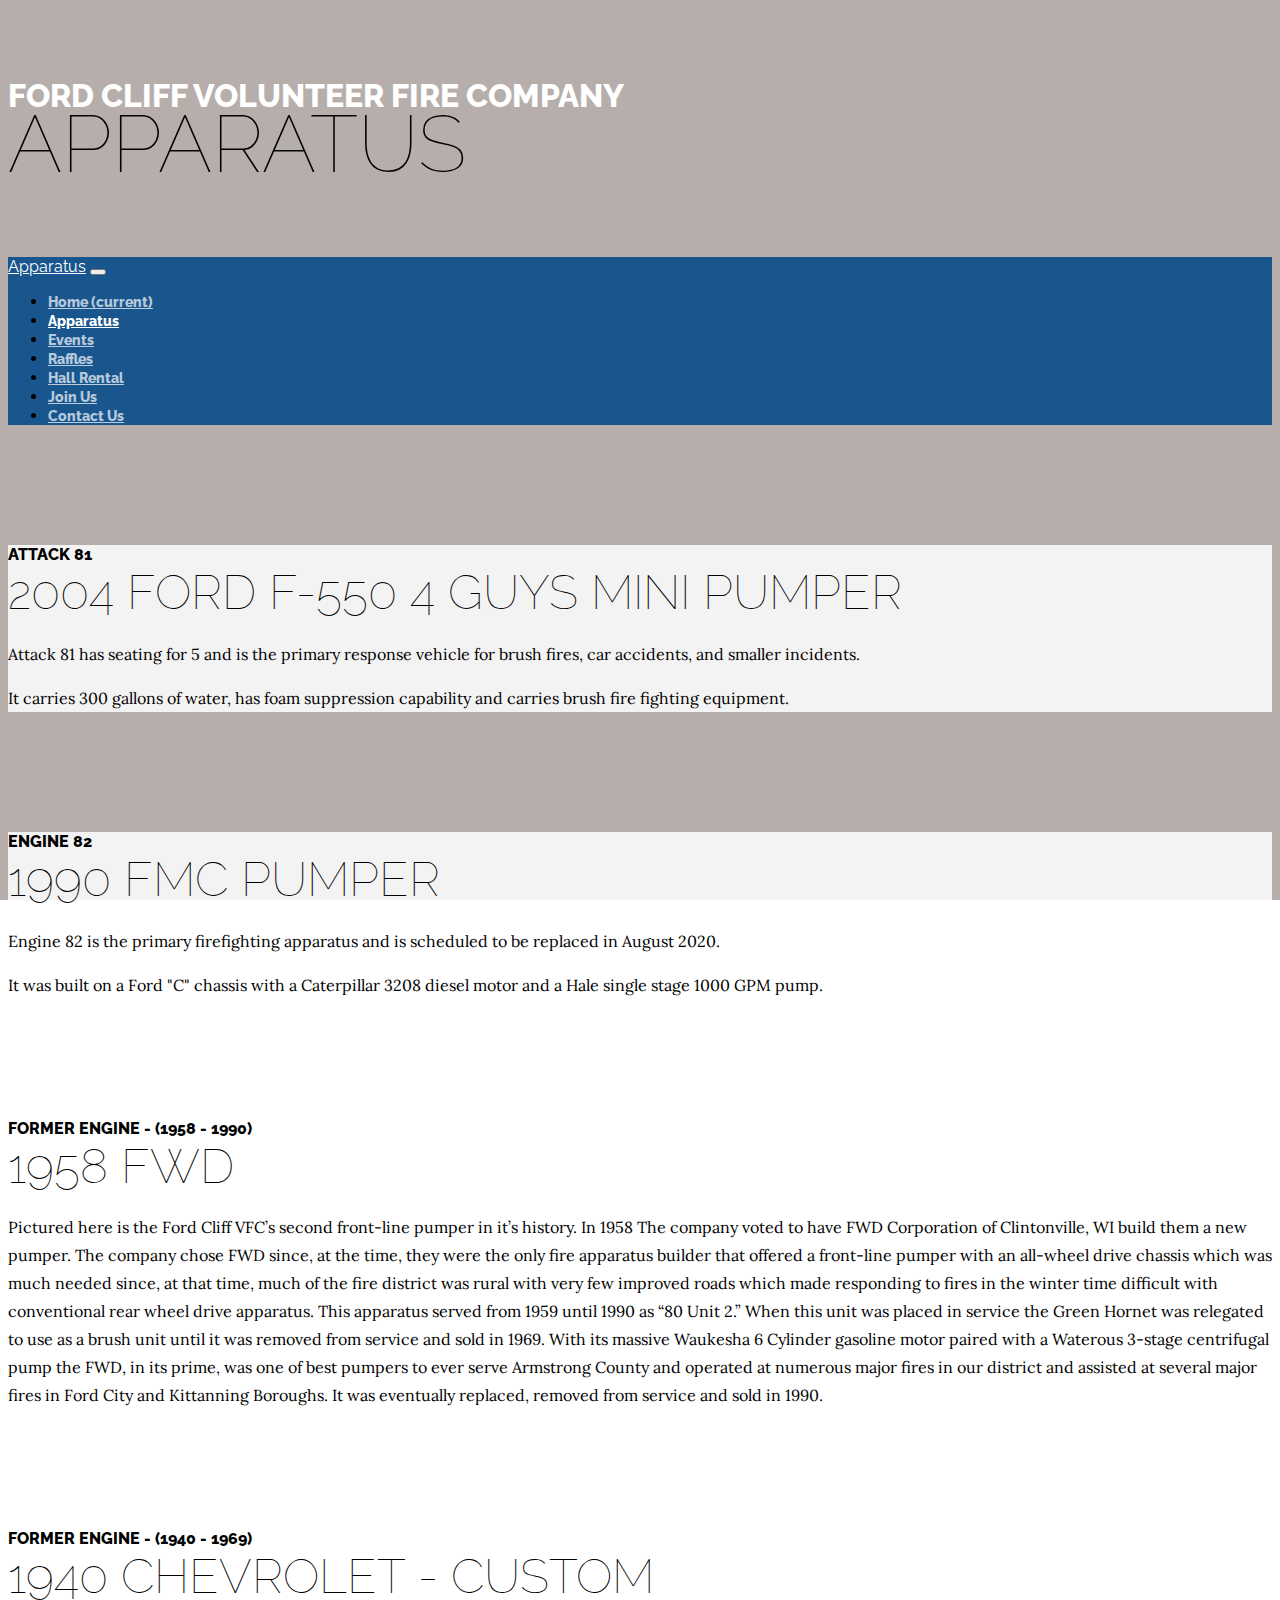
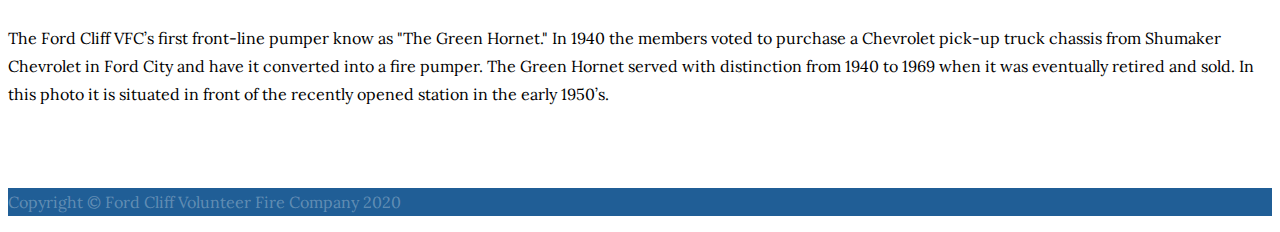
==== apparatus.html @ 9868ba81 "New Pages" ====
<!DOCTYPE html>
<html lang="en">

<head>

  <meta charset="utf-8">
  <meta name="viewport" content="width=device-width, initial-scale=1, shrink-to-fit=no">
  <meta name="description" content="">
  <meta name="author" content="">

  <title>Ford Cliff Volunteer Fire Company - Aparatus</title>

  <!-- Bootstrap core CSS -->
  <link href="vendor/bootstrap/css/bootstrap.min.css" rel="stylesheet">

  <!-- Custom fonts for this template -->
  <link href="https://fonts.googleapis.com/css?family=Raleway:100,100i,200,200i,300,300i,400,400i,500,500i,600,600i,700,700i,800,800i,900,900i" rel="stylesheet">
  <link href="https://fonts.googleapis.com/css?family=Lora:400,400i,700,700i" rel="stylesheet">

  <!-- Custom styles for this template -->
  <link href="css/business-casual.min.css" rel="stylesheet">

</head>

<body>

  <h1 class="site-heading text-center text-white d-none d-lg-block">
    <span class="site-heading-upper text-primary mb-3">Ford Cliff Volunteer Fire Company</span>
    <span class="site-heading-lower">Apparatus</span>
  </h1>

  <!-- Navigation -->
  <nav class="navbar navbar-expand-lg navbar-dark py-lg-4" id="mainNav">
    <div class="container">
      <a class="navbar-brand text-uppercase text-expanded font-weight-bold d-lg-none" href="#">Apparatus</a>
      <button class="navbar-toggler" type="button" data-toggle="collapse" data-target="#navbarResponsive" aria-controls="navbarResponsive" aria-expanded="false" aria-label="Toggle navigation">
        <span class="navbar-toggler-icon"></span>
      </button>
      <div class="collapse navbar-collapse" id="navbarResponsive">
        <ul class="navbar-nav mx-auto">
          <li class="nav-item px-lg-4">
            <a class="nav-link text-uppercase text-expanded" href="index.html">Home
              <span class="sr-only">(current)</span>
            </a>
          </li>
          <li class="nav-item active px-lg-4">
            <a class="nav-link text-uppercase text-expanded" href="apparatus.html">Apparatus</a>
          </li>
          <li class="nav-item px-lg-4">
            <a class="nav-link text-uppercase text-expanded" href="events.html">Events</a>
          </li>
          <li class="nav-item px-lg-4">
            <a class="nav-link text-uppercase text-expanded" href="raffles.html">Raffles
            </a>
          </li>
          <li class="nav-item px-lg-4">
            <a class="nav-link text-uppercase text-expanded" href="hallrental.html">Hall Rental</a>
          </li>
          <li class="nav-item px-lg-4">
            <a class="nav-link text-uppercase text-expanded" href="joinus.html">Join Us</a>
          </li>
          <li class="nav-item px-lg-4">
            <a class="nav-link text-uppercase text-expanded" href="contactus.html">Contact Us</a>
          </li>
        </ul>
      </div>
    </div>
  </nav>

  <section class="page-section about-heading">
    <div class="container">
      <img class="img-fluid rounded about-heading-img mb-3 mb-lg-0" src="img/attack81.jpg" alt="">
      <div class="about-heading-content">
        <div class="row">
          <div class="col-xl-9 col-lg-10 mx-auto">
            <div class="bg-faded rounded p-5">
              <h2 class="section-heading mb-4">
                <span class="section-heading-upper">Attack 81</span>
                <span class="section-heading-lower">2004 Ford F-550 4 Guys Mini Pumper</span>
              </h2>
              <p>Attack 81 has seating for 5 and is the primary response vehicle for brush fires, car accidents, and smaller incidents.</p>
              <p class="mb-0">It carries 300 gallons of water, has foam suppression capability and carries brush fire fighting equipment.</p>
            </div>
          </div>
        </div>
      </div>
    </div>
  </section>

  <section class="page-section about-heading">
    <div class="container">
      <img class="img-fluid rounded about-heading-img mb-3 mb-lg-0" src="img/engine82.jpg" alt="">
      <div class="about-heading-content">
        <div class="row">
          <div class="col-xl-9 col-lg-10 mx-auto">
            <div class="bg-faded rounded p-5">
              <h2 class="section-heading mb-4">
                <span class="section-heading-upper">Engine 82</span>
                <span class="section-heading-lower">1990 FMC Pumper</span>
              </h2>
              <p>Engine 82 is the primary firefighting apparatus and is scheduled to be replaced in August 2020.</p>
              <p class="mb-0">It was built on a Ford "C" chassis with a Caterpillar 3208 diesel motor and a Hale single stage 1000 GPM pump.</p>
            </div>
          </div>
        </div>
      </div>
    </div>
  </section>

  <section class="page-section about-heading">
    <div class="container">
      <img class="img-fluid rounded about-heading-img mb-3 mb-lg-0" src="img/fwd.jpg" alt="">
      <div class="about-heading-content">
        <div class="row">
          <div class="col-xl-9 col-lg-10 mx-auto">
            <div class="bg-faded rounded p-5">
              <h2 class="section-heading mb-4">
                <span class="section-heading-upper">Former Engine - (1958 - 1990)</span>
                <span class="section-heading-lower">1958 FWD</span>
              </h2>
              <p>Pictured here is the Ford Cliff VFC’s second front-line pumper in it’s history. In 1958 The company voted to have FWD Corporation of Clintonville, WI build them a new pumper. The company chose FWD since, at the time, they were the only fire apparatus builder that offered a front-line pumper with an all-wheel drive chassis which was much needed since, at that time, much of the fire district was rural with very few improved roads which made responding to fires in the winter time difficult with conventional rear wheel drive apparatus. This apparatus served from 1959 until 1990 as “80 Unit 2.” When this unit was placed in service the Green Hornet was relegated to use as a brush unit until it was removed from service and sold in 1969. With its massive Waukesha 6 Cylinder gasoline motor paired with a Waterous 3-stage centrifugal pump the FWD, in its prime, was one of best pumpers to ever serve Armstrong County and operated at numerous major fires in our district and assisted at several major fires in Ford City and Kittanning Boroughs. It was eventually replaced, removed from service and sold in 1990.</p>
            </div>
          </div>
        </div>
      </div>
    </div>
  </section>

  <section class="page-section about-heading">
    <div class="container">
      <img class="img-fluid rounded about-heading-img mb-3 mb-lg-0" src="img/greenhornet.jpg" alt="">
      <div class="about-heading-content">
        <div class="row">
          <div class="col-xl-9 col-lg-10 mx-auto">
            <div class="bg-faded rounded p-5">
              <h2 class="section-heading mb-4">
                <span class="section-heading-upper">Former Engine - (1940 - 1969)</span>
                <span class="section-heading-lower">1940 Chevrolet - Custom</span>
              </h2>
              <p>The Ford Cliff VFC’s first front-line pumper know as "The Green Hornet." In 1940 the members voted to purchase a Chevrolet pick-up truck chassis from Shumaker Chevrolet in Ford City and have it converted into a fire pumper. The Green Hornet served with distinction from 1940 to 1969 when it was eventually retired and sold. In this photo it is situated in front of the recently opened station in the early 1950’s.</p>
            </div>
          </div>
        </div>
      </div>
    </div>
  </section>

  <footer class="footer text-faded text-center py-5">
    <div class="container">
      <p class="m-0 small">Copyright &copy; Ford Cliff Volunteer Fire Company 2020</p>
    </div>
  </footer>

  <!-- Bootstrap core JavaScript -->
  <script src="vendor/jquery/jquery.min.js"></script>
  <script src="vendor/bootstrap/js/bootstrap.bundle.min.js"></script>

</body>

</html>
---- css/business-casual.min.css ----
/*!
 * Start Bootstrap - Business Casual v5.0.10 (https://startbootstrap.com/themes/business-casual)
 * Copyright 2013-2020 Start Bootstrap
 * Licensed under MIT (https://github.com/StartBootstrap/startbootstrap-business-casual/blob/master/LICENSE)
 */body{font-family:Lora;background-image:linear-gradient(rgba(47,23,15,.35),rgba(47,23,15,.35)),url(../img/bg.jpg);background-attachment:fixed;background-position:center;background-size:cover}h1,h2,h3,h4,h5,h6{font-family:Raleway}p{line-height:1.75}.text-faded{color:rgba(255,255,255,.3)}.site-heading{margin-top:5rem;margin-bottom:5rem;text-transform:uppercase;line-height:1;font-family:Raleway}.site-heading .site-heading-upper{display:block;font-size:2rem;font-weight:800}.site-heading .site-heading-lower{font-size:5rem;font-weight:100;line-height:4rem}.page-section{margin-top:5rem;margin-bottom:5rem}.section-heading{text-transform:uppercase}.section-heading .section-heading-upper{display:block;font-size:1rem;font-weight:800}.section-heading .section-heading-lower{display:block;font-size:3rem;font-weight:100}.bg-faded{background-color:rgba(255,255,255,.85)}#mainNav{background-color:rgba(8,77,139,.9);font-family:Raleway}#mainNav .navbar-brand{color:#fff}#mainNav .navbar-nav .nav-item .nav-link{color:rgba(255,255,255,.7);font-weight:800}#mainNav .navbar-nav .nav-item.active .nav-link{color:#fff}@media (min-width:992px){#mainNav .navbar-nav .nav-item .nav-link{font-size:.9rem}#mainNav .navbar-nav .nav-item .nav-link:hover{color:rgba(255,255,255,.4)}#mainNav .navbar-nav .nav-item.active .nav-link:hover{color:#fff}}.btn-xl{font-weight:700;font-size:.8rem;padding-top:1.5rem;padding-bottom:1.5rem;padding-left:2rem;padding-right:2rem}.intro{position:relative}@media (min-width:992px){.intro .intro-img{width:75%;float:right}.intro .intro-text{left:0;width:60%;margin-top:3rem;position:absolute}.intro .intro-text .intro-button{width:100%;left:0;position:absolute;bottom:-2rem}}@media (min-width:1200px){.intro .intro-text{width:45%}}.upcoming-events li{list-style:none}.cta{padding-top:5rem;padding-bottom:5rem;background-color:rgba(255,255,255,.9)}.cta .cta-inner{position:relative;padding:3rem;margin:.5rem;background-color:rgba(255,255,255,.85)}.cta .cta-inner:before{border-radius:.5rem;content:'';position:absolute;top:-.5rem;bottom:-.5rem;left:-.5rem;right:-.5rem;border:.25rem solid rgba(255,255,255,.85);z-index:-1}@media (min-width:992px){.product-item .product-item-title{position:relative;z-index:1;margin-bottom:-3rem}.product-item .product-item-img{position:relative;z-index:0;max-width:60vw}.product-item .product-item-description{position:relative;z-index:1;margin-top:-3rem;max-width:50vw}}.list-hours{font-size:.9rem}.list-hours .list-hours-item{border-bottom:1px solid rgba(255,255,255,.5);padding-bottom:.25rem;margin-bottom:1rem;font-style:italic}.list-hours .list-hours-item.today{font-weight:700;color:#fff}@media (min-width:992px){.list-hours{width:50%;font-size:1.1rem}}.address strong{font-size:1.2rem}.footer{background-color:rgba(8,77,139,.9)}.text-primary{color:#fff!important}.bg-primary{background-color:#fff!important}.btn{box-shadow:0 3px 3px 0 rgba(33,37,41,.1)}.btn-primary{background-color:#fff;border-color:#fff}.btn-primary:active,.btn-primary:focus,.btn-primary:hover{background-color:#e6e6e6;border-color:#e6e6e6}.font-weight-light{font-weight:100!important}
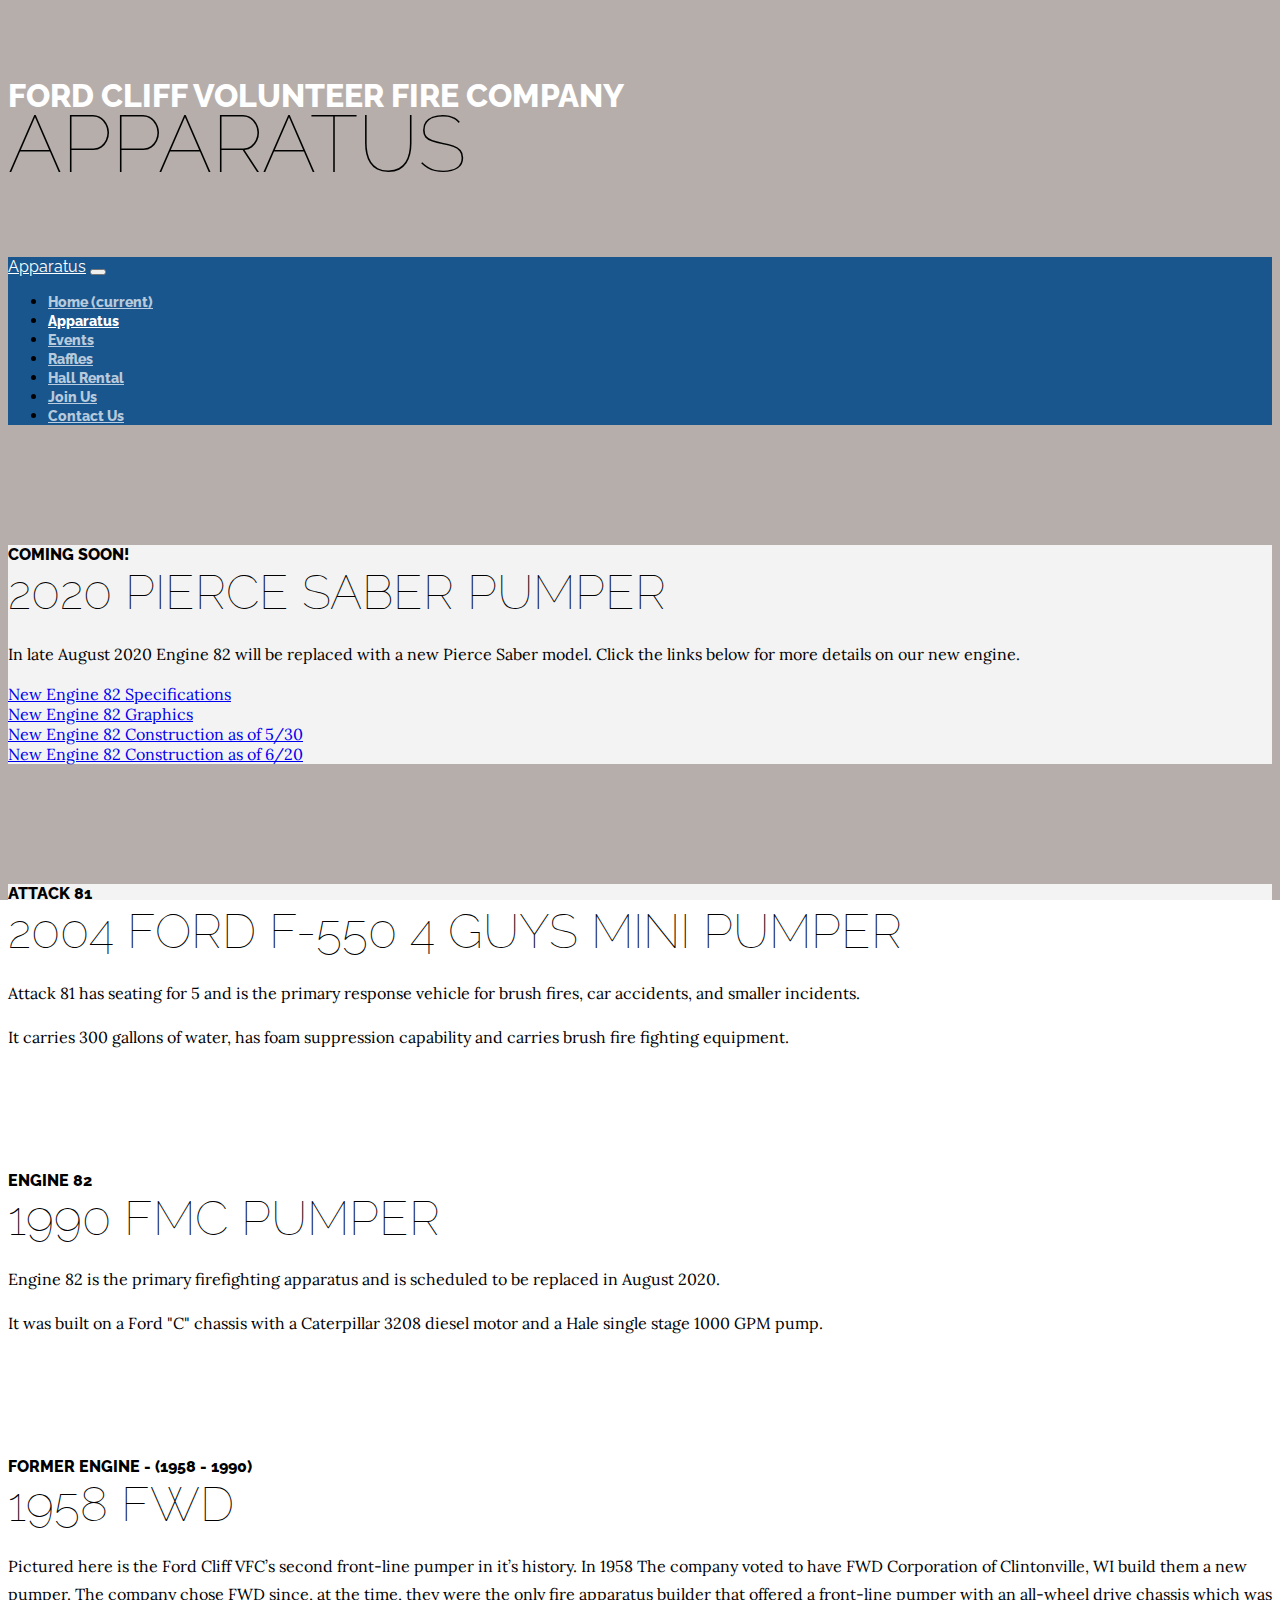
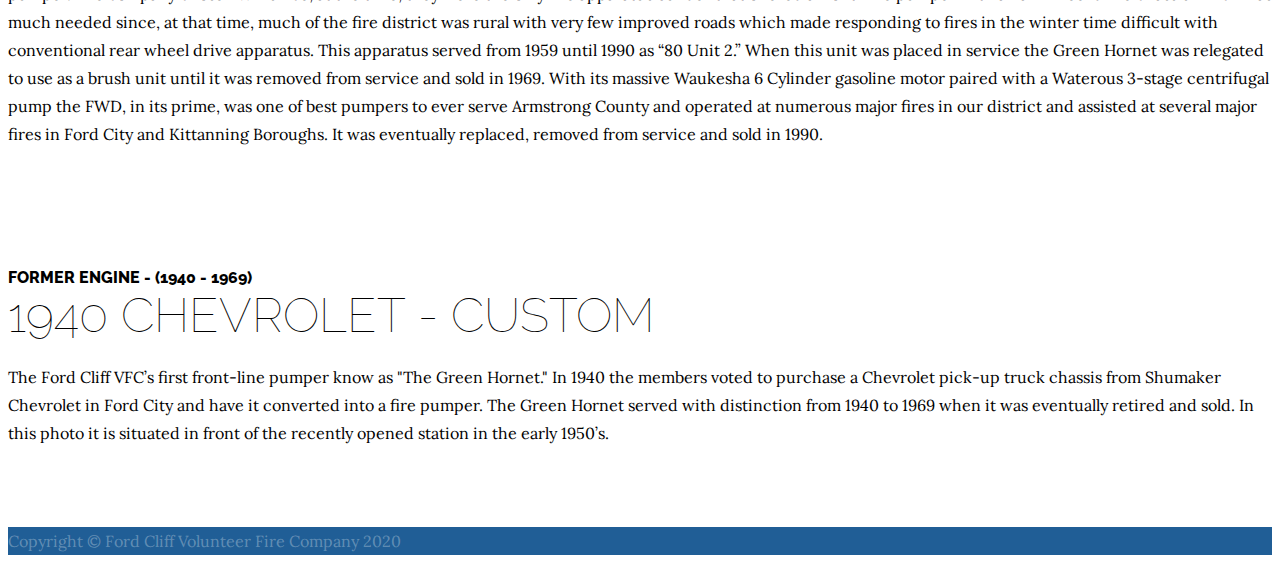
==== commit 8c863904: "New Engine 82" ====
--- a/apparatus.html
+++ b/apparatus.html
@@ -66,6 +66,32 @@
       </div>
     </div>
   </nav>
+
+  <section class="page-section about-heading">
+    <div class="container">
+      <img class="img-fluid rounded about-heading-img mb-3 mb-lg-0" src="img/newengine82.jpg" alt="">
+      <div class="about-heading-content">
+        <div class="row">
+          <div class="col-xl-9 col-lg-10 mx-auto">
+            <div class="bg-faded rounded p-5">
+              <h2 class="section-heading mb-4">
+                <span class="section-heading-upper">Coming Soon!</span>
+                <span class="section-heading-lower">2020 Pierce Saber Pumper</span>
+              </h2>
+              <p>In late August 2020 Engine 82 will be replaced with a new Pierce Saber model.  Click the links below for more details on our new engine.</p>
+              <a href="/img/newegine82_specs.pdf">New Engine 82 Specifications</a>
+              <br/>
+              <a href="/img/newengine82_drawing.pdf">New Engine 82 Graphics</a>
+              <br/>
+              <a href="/img/newengine82_530.pdf">New Engine 82 Construction as of 5/30</a>
+              <br/>
+              <a href="/img/newengine82_620.pdf">New Engine 82 Construction as of 6/20</a>
+            </div>
+          </div>
+        </div>
+      </div>
+    </div>
+  </section>
 
   <section class="page-section about-heading">
     <div class="container">
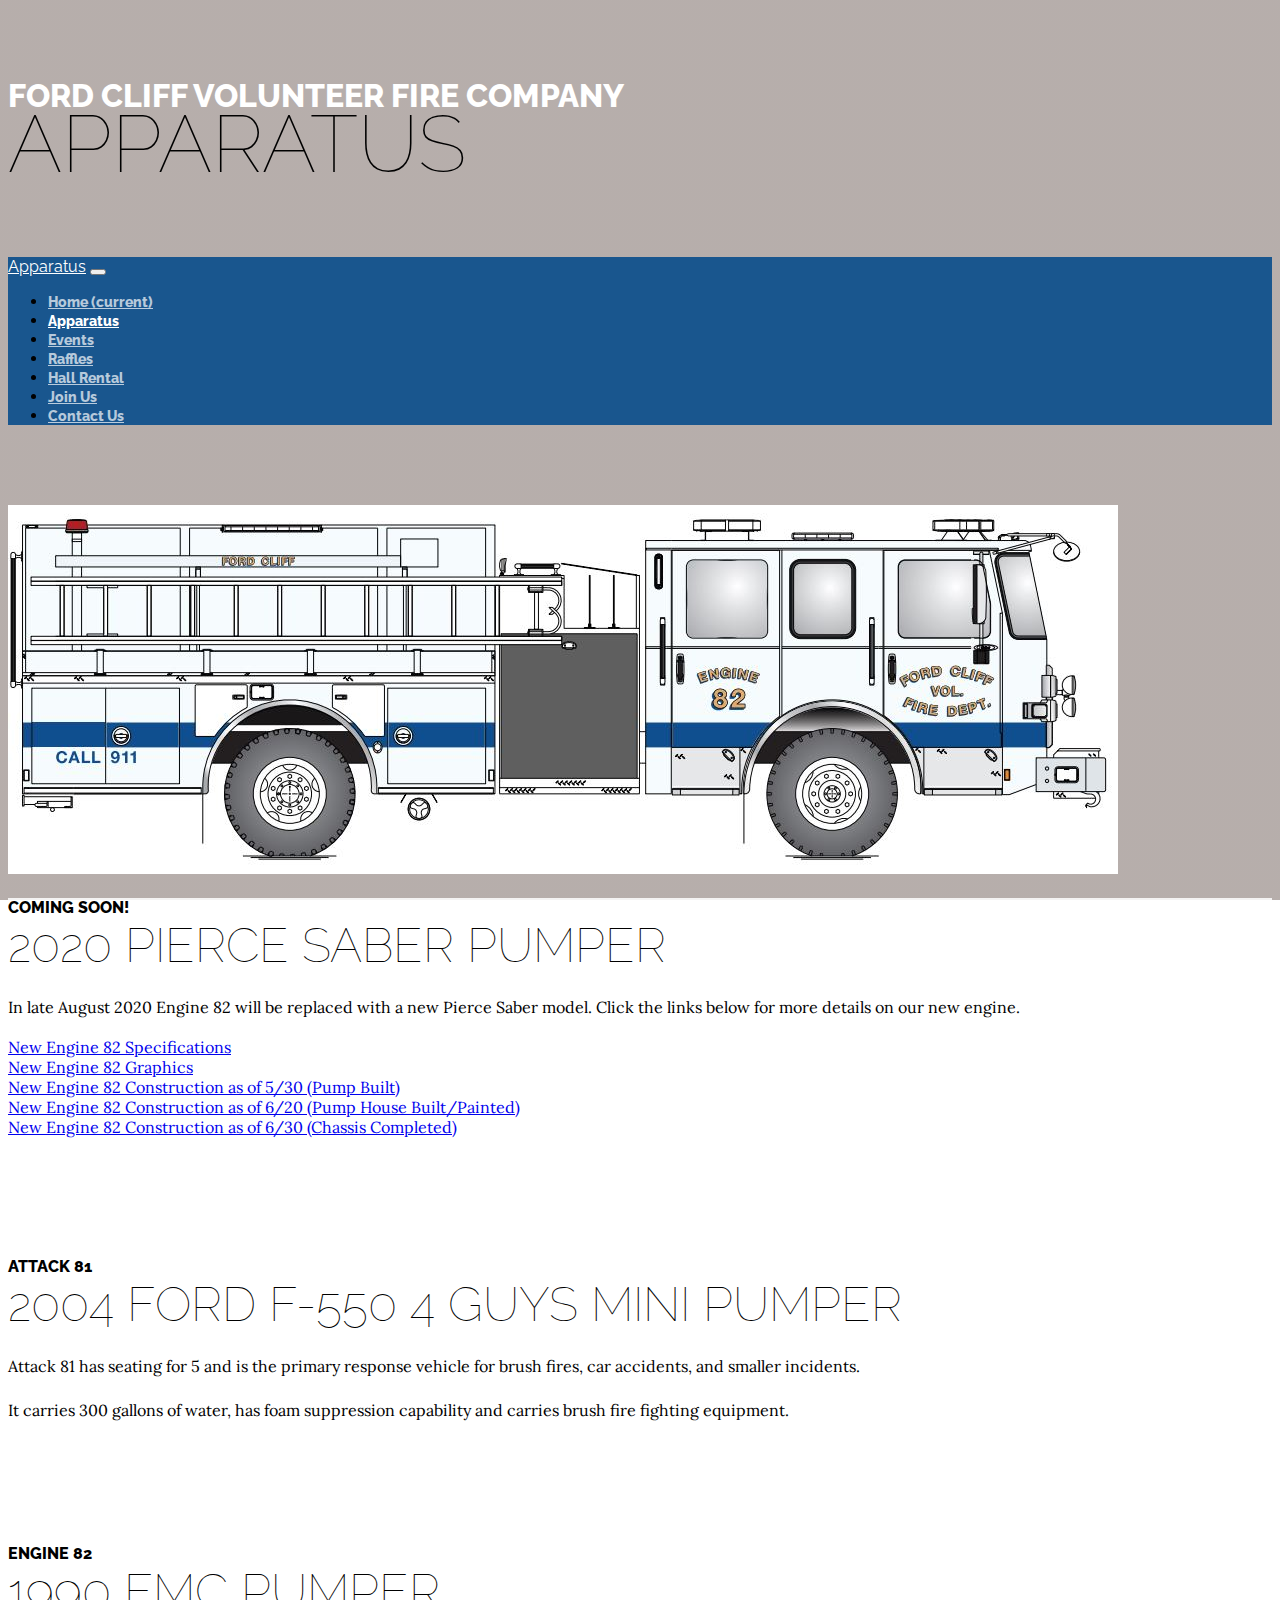
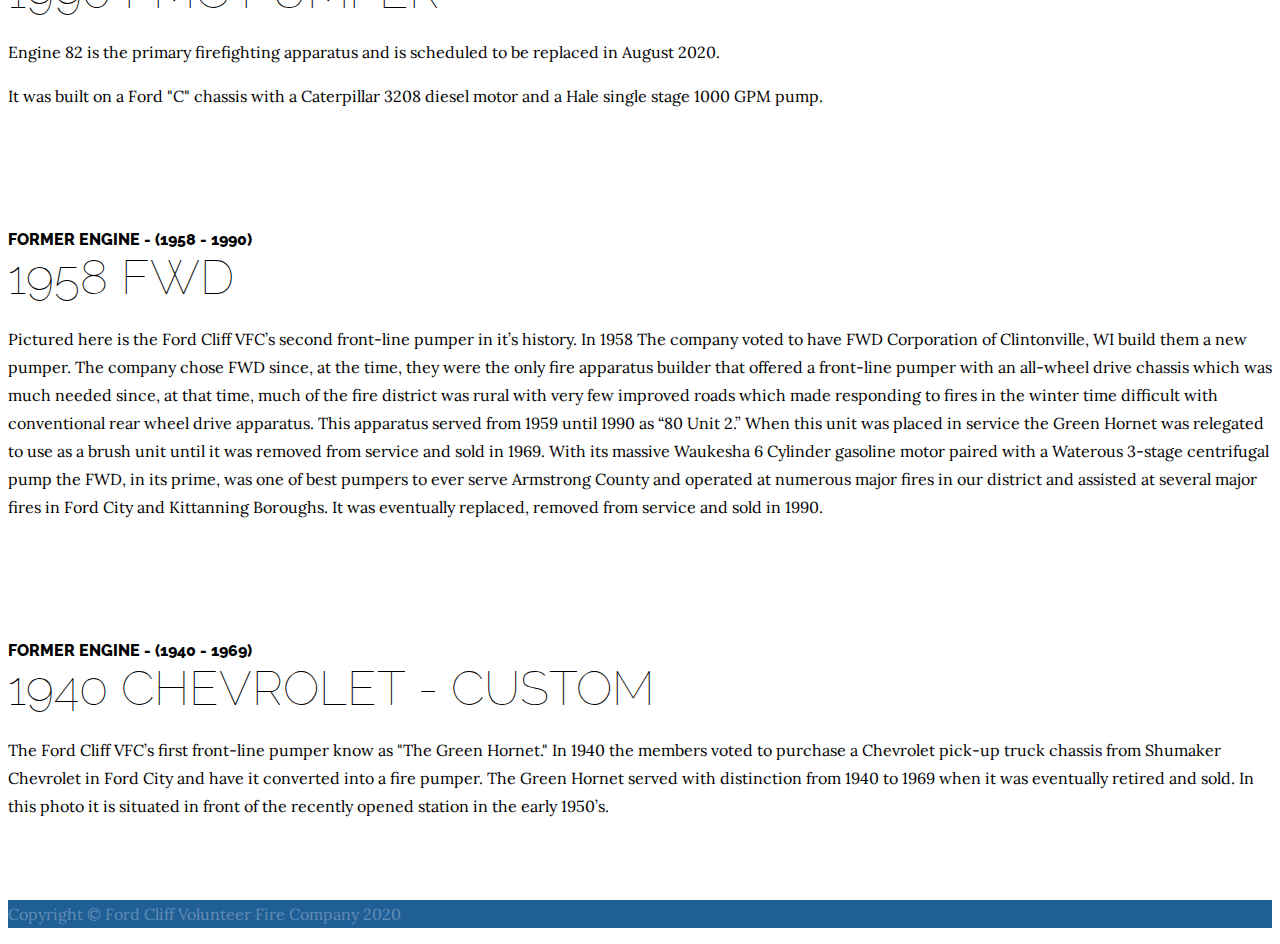
==== commit 6b138db4: "Engine updates" ====
--- a/apparatus.html
+++ b/apparatus.html
@@ -2,6 +2,15 @@
 <html lang="en">
 
 <head>
+  <!-- Global site tag (gtag.js) - Google Analytics -->
+  <script async src="https://www.googletagmanager.com/gtag/js?id=UA-171014490-1"></script>
+  <script>
+    window.dataLayer = window.dataLayer || [];
+    function gtag(){dataLayer.push(arguments);}
+    gtag('js', new Date());
+
+    gtag('config', 'UA-171014490-1');
+  </script>
 
   <meta charset="utf-8">
   <meta name="viewport" content="width=device-width, initial-scale=1, shrink-to-fit=no">
@@ -69,7 +78,7 @@
 
   <section class="page-section about-heading">
     <div class="container">
-      <img class="img-fluid rounded about-heading-img mb-3 mb-lg-0" src="img/newengine82.jpg" alt="">
+      <img class="img-fluid rounded about-heading-img mb-3 mb-lg-0" src="img/newengine82.JPG" alt="">
       <div class="about-heading-content">
         <div class="row">
           <div class="col-xl-9 col-lg-10 mx-auto">
@@ -83,9 +92,11 @@
               <br/>
               <a href="/img/newengine82_drawing.pdf">New Engine 82 Graphics</a>
               <br/>
-              <a href="/img/newengine82_530.pdf">New Engine 82 Construction as of 5/30</a>
+              <a href="/img/newengine82_530.pdf">New Engine 82 Construction as of 5/30 (Pump Built)</a>
               <br/>
-              <a href="/img/newengine82_620.pdf">New Engine 82 Construction as of 6/20</a>
+              <a href="/img/newengine82_620.pdf">New Engine 82 Construction as of 6/20 (Pump House Built/Painted)</a>
+              <br/>
+              <a href="/img/newengine82_630.pdf">New Engine 82 Construction as of 6/30 (Chassis Completed)</a>
             </div>
           </div>
         </div>
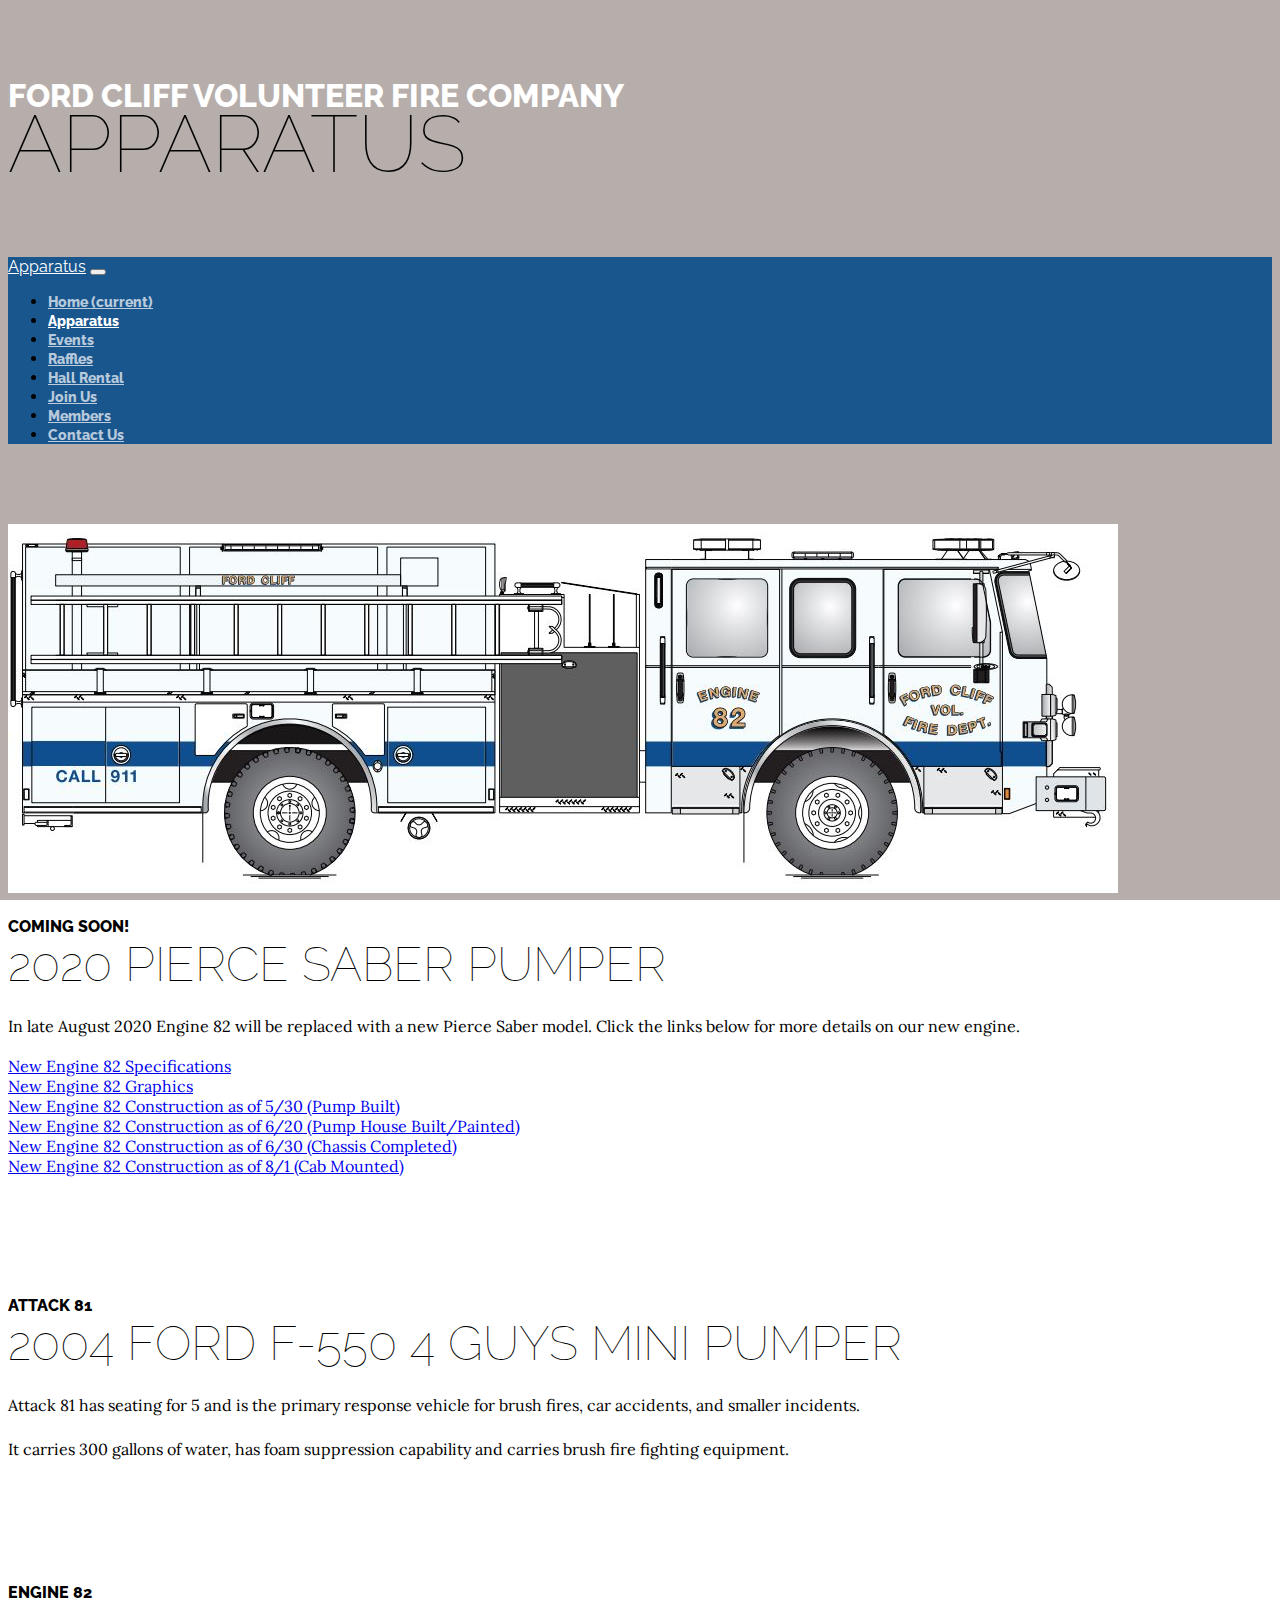
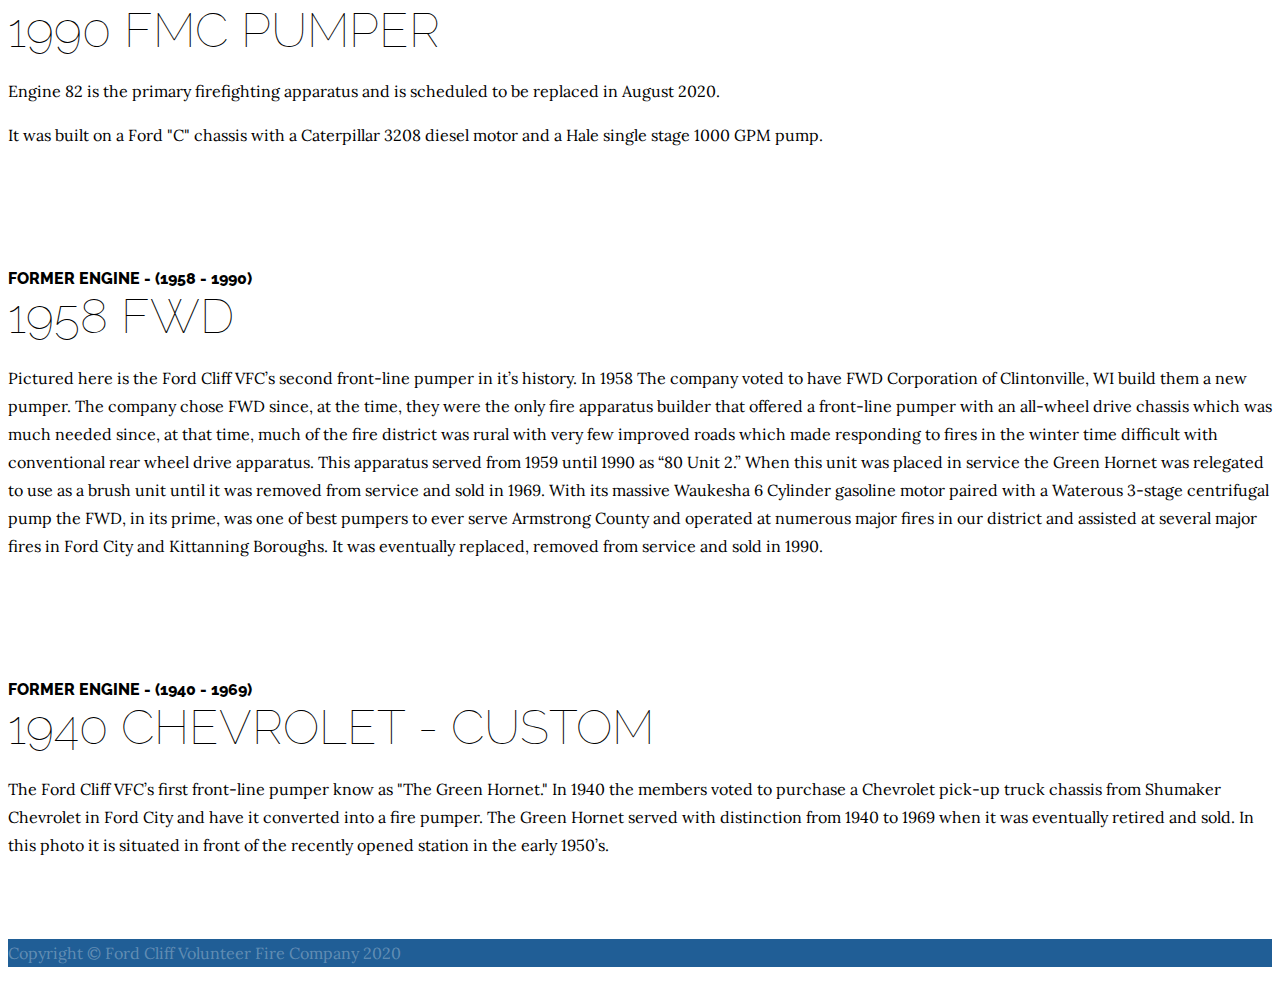
==== commit 21aa6e9d: "Engine 82 updates" ====
--- a/apparatus.html
+++ b/apparatus.html
@@ -69,6 +69,9 @@
             <a class="nav-link text-uppercase text-expanded" href="joinus.html">Join Us</a>
           </li>
           <li class="nav-item px-lg-4">
+            <a class="nav-link text-uppercase text-expanded" href="members.html">Members</a>
+          </li>
+          <li class="nav-item px-lg-4">
             <a class="nav-link text-uppercase text-expanded" href="contactus.html">Contact Us</a>
           </li>
         </ul>
@@ -97,6 +100,8 @@
               <a href="/img/newengine82_620.pdf">New Engine 82 Construction as of 6/20 (Pump House Built/Painted)</a>
               <br/>
               <a href="/img/newengine82_630.pdf">New Engine 82 Construction as of 6/30 (Chassis Completed)</a>
+              <br/>
+              <a href="/img/newengine82_801.pdf">New Engine 82 Construction as of 8/1 (Cab Mounted)</a>
             </div>
           </div>
         </div>
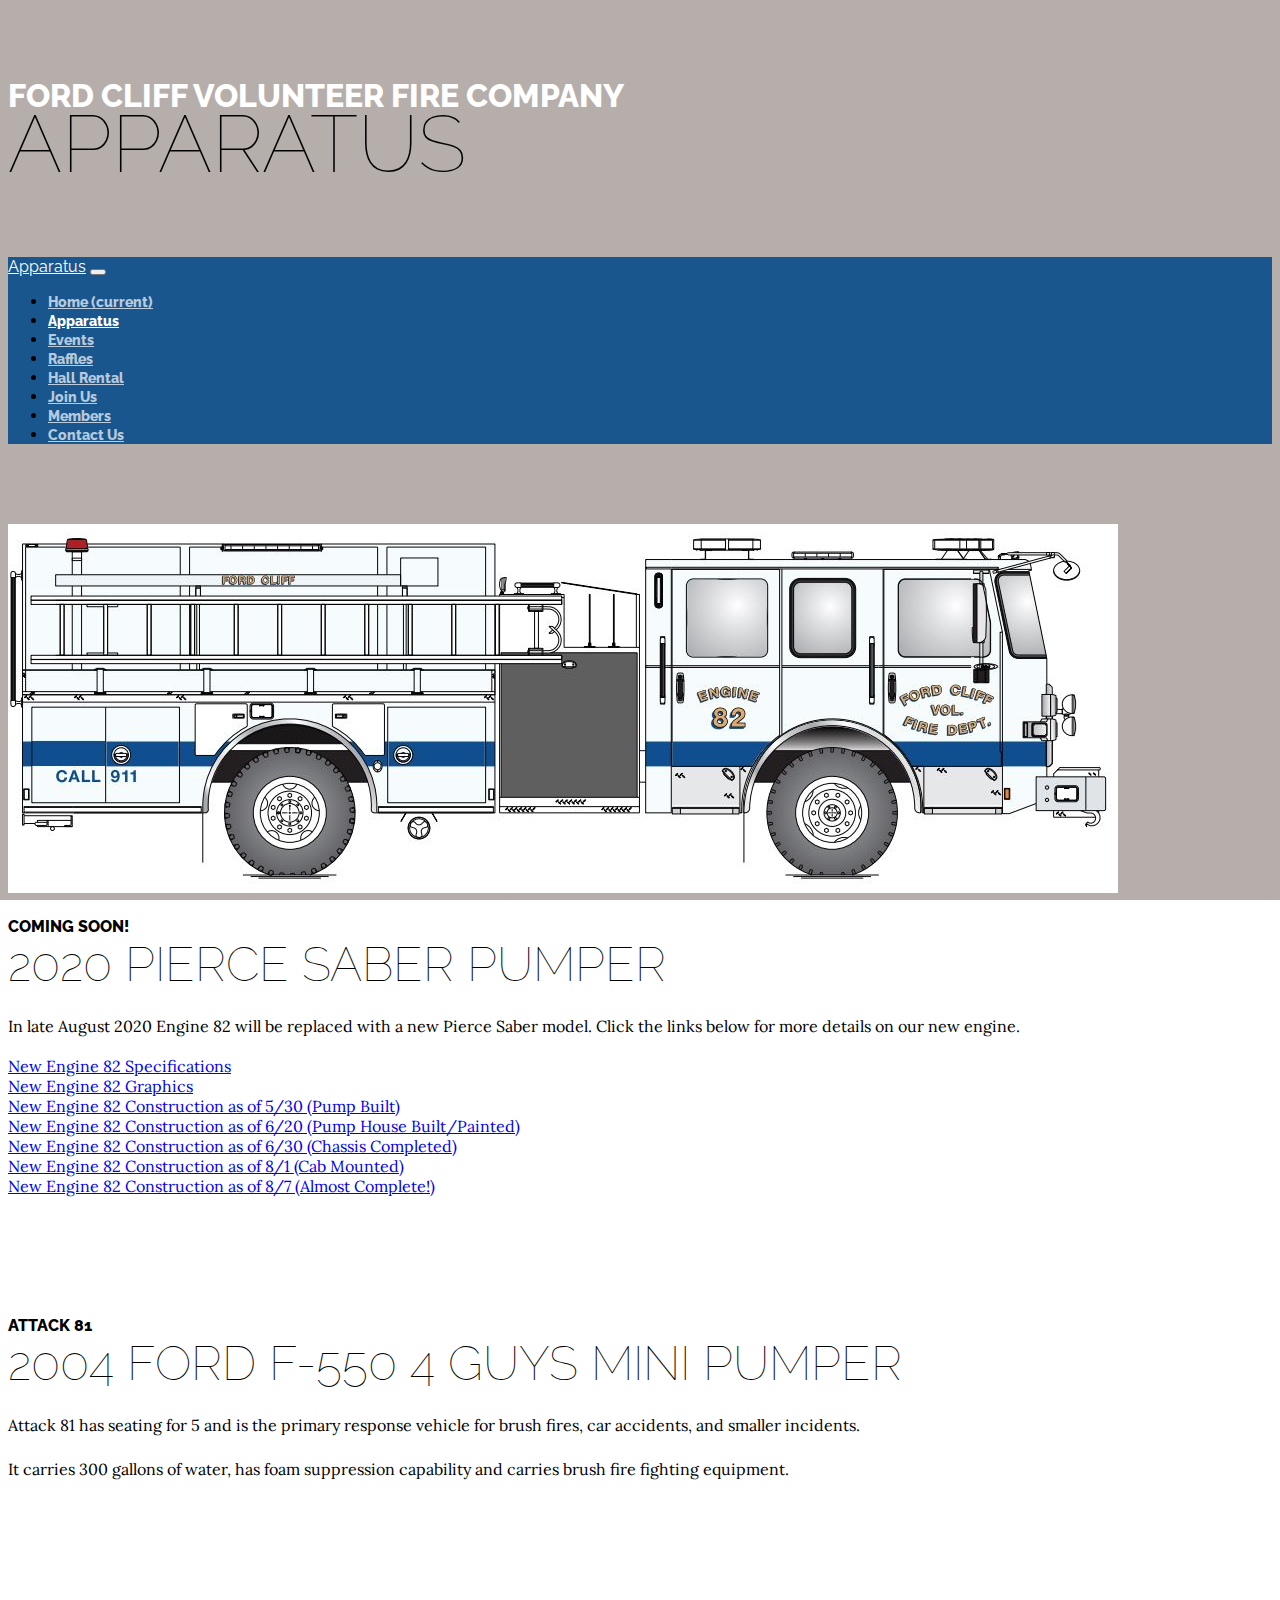
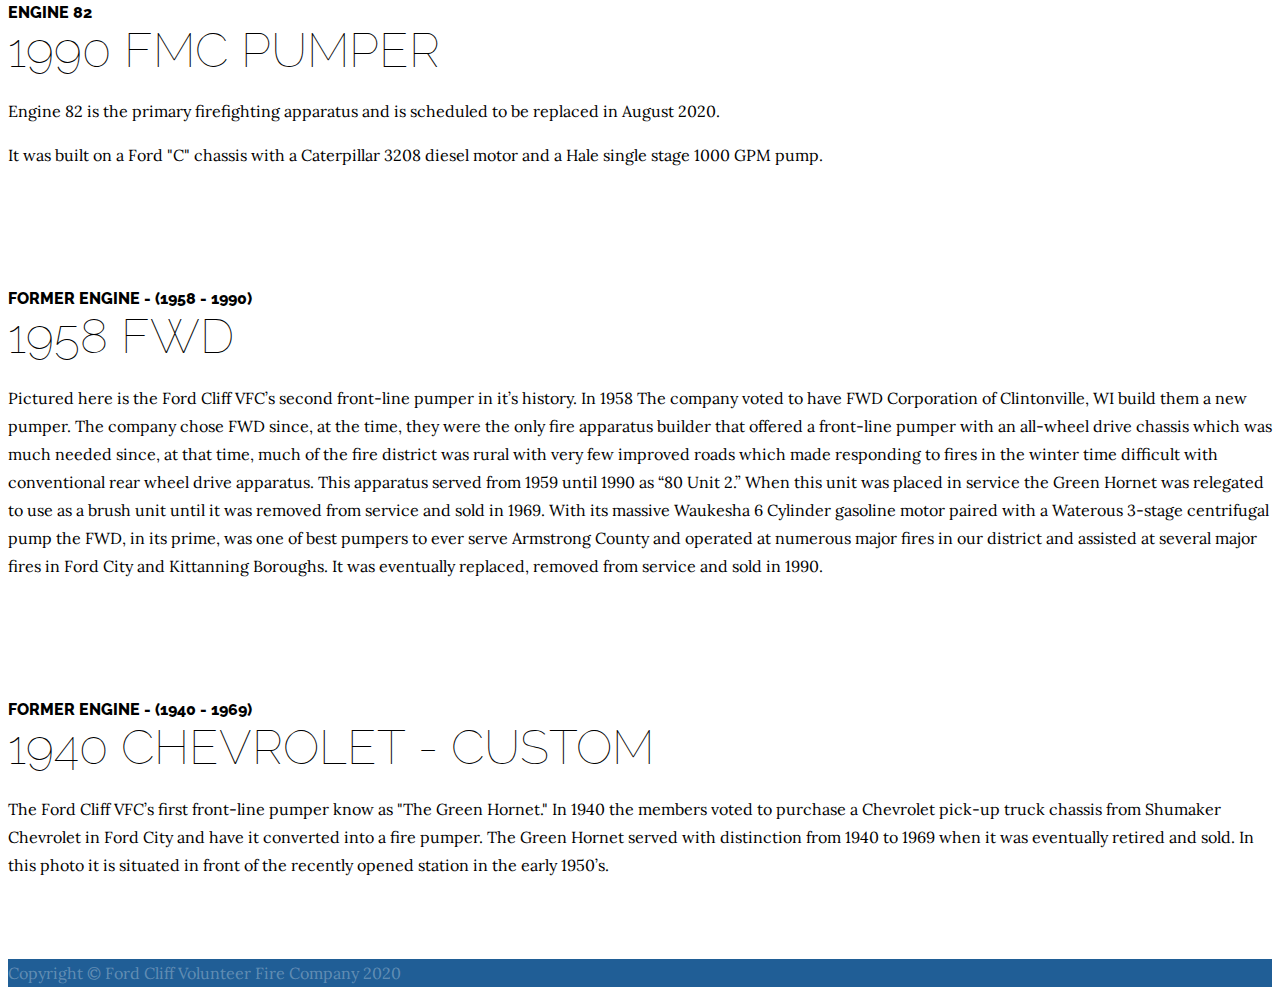
==== commit 88afdee0: "New 82 updates" ====
--- a/apparatus.html
+++ b/apparatus.html
@@ -102,6 +102,8 @@
               <a href="/img/newengine82_630.pdf">New Engine 82 Construction as of 6/30 (Chassis Completed)</a>
               <br/>
               <a href="/img/newengine82_801.pdf">New Engine 82 Construction as of 8/1 (Cab Mounted)</a>
+              <br/>
+              <a href="/img/newengine82_807.pdf">New Engine 82 Construction as of 8/7 (Almost Complete!)</a>
             </div>
           </div>
         </div>
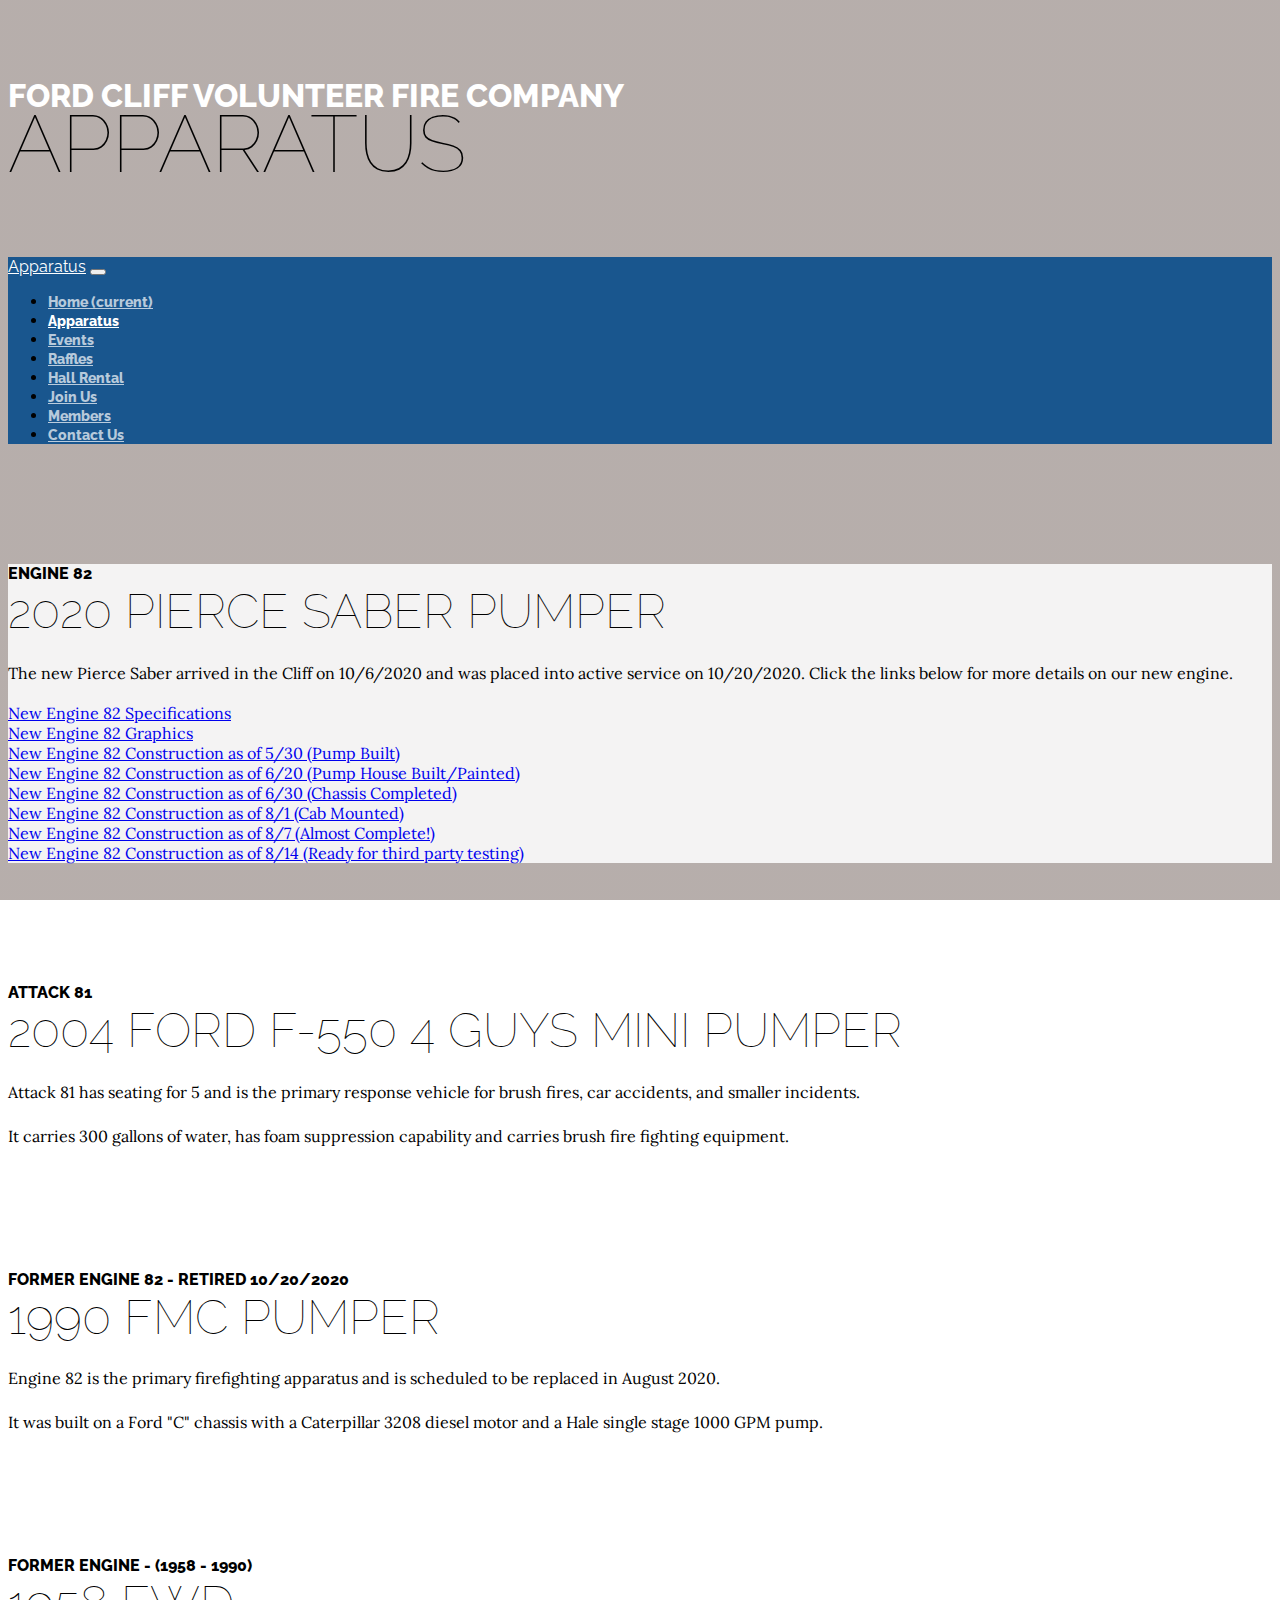
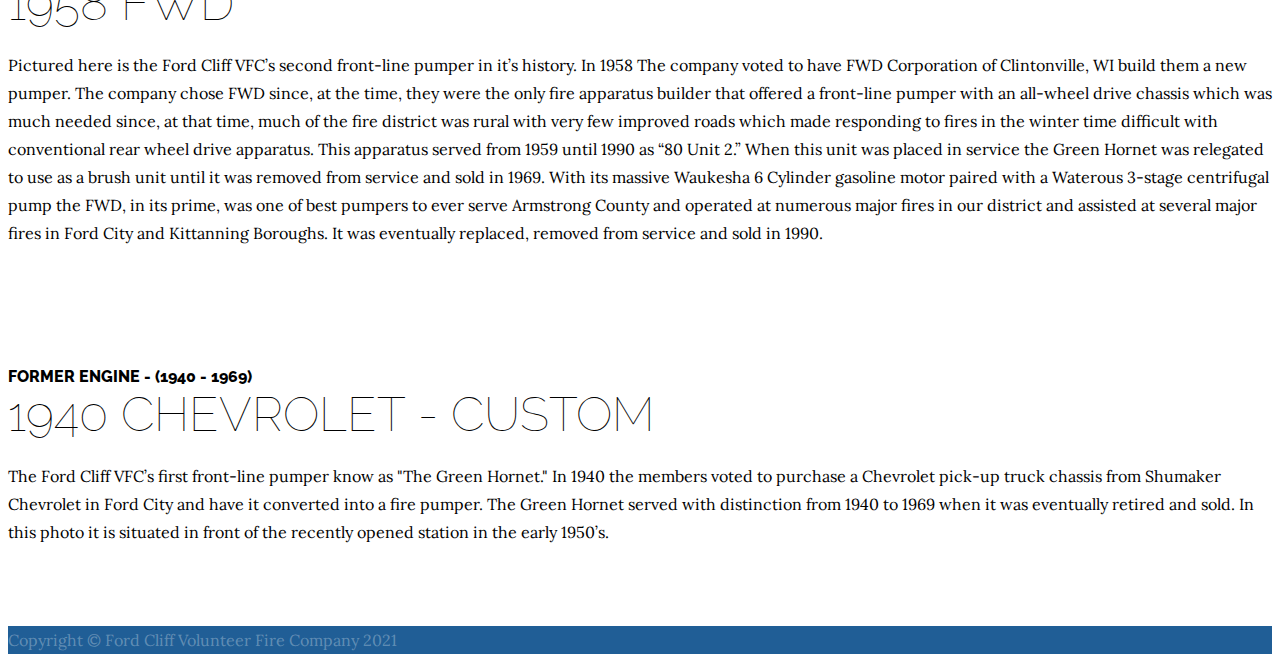
==== commit f2db178e: "Members and Copyright" ====
--- a/apparatus.html
+++ b/apparatus.html
@@ -81,16 +81,16 @@
 
   <section class="page-section about-heading">
     <div class="container">
-      <img class="img-fluid rounded about-heading-img mb-3 mb-lg-0" src="img/newengine82.JPG" alt="">
-      <div class="about-heading-content">
-        <div class="row">
-          <div class="col-xl-9 col-lg-10 mx-auto">
-            <div class="bg-faded rounded p-5">
-              <h2 class="section-heading mb-4">
-                <span class="section-heading-upper">Coming Soon!</span>
+      <img class="img-fluid rounded about-heading-img mb-3 mb-lg-0" src="img/newengine82_home.jpg" alt="">
+      <div class="about-heading-content">
+        <div class="row">
+          <div class="col-xl-9 col-lg-10 mx-auto">
+            <div class="bg-faded rounded p-5">
+              <h2 class="section-heading mb-4">
+                <span class="section-heading-upper">Engine 82</span>
                 <span class="section-heading-lower">2020 Pierce Saber Pumper</span>
               </h2>
-              <p>In late August 2020 Engine 82 will be replaced with a new Pierce Saber model.  Click the links below for more details on our new engine.</p>
+              <p>The new Pierce Saber arrived in the Cliff on 10/6/2020 and was placed into active service on 10/20/2020.  Click the links below for more details on our new engine.</p>
               <a href="/img/newegine82_specs.pdf">New Engine 82 Specifications</a>
               <br/>
               <a href="/img/newengine82_drawing.pdf">New Engine 82 Graphics</a>
@@ -104,6 +104,8 @@
               <a href="/img/newengine82_801.pdf">New Engine 82 Construction as of 8/1 (Cab Mounted)</a>
               <br/>
               <a href="/img/newengine82_807.pdf">New Engine 82 Construction as of 8/7 (Almost Complete!)</a>
+              <br/>
+              <a href="/img/newengine82_814.pdf">New Engine 82 Construction as of 8/14 (Ready for third party testing)</a>
             </div>
           </div>
         </div>
@@ -139,7 +141,7 @@
           <div class="col-xl-9 col-lg-10 mx-auto">
             <div class="bg-faded rounded p-5">
               <h2 class="section-heading mb-4">
-                <span class="section-heading-upper">Engine 82</span>
+                <span class="section-heading-upper">Former Engine 82 - Retired 10/20/2020</span>
                 <span class="section-heading-lower">1990 FMC Pumper</span>
               </h2>
               <p>Engine 82 is the primary firefighting apparatus and is scheduled to be replaced in August 2020.</p>
@@ -191,7 +193,7 @@
 
   <footer class="footer text-faded text-center py-5">
     <div class="container">
-      <p class="m-0 small">Copyright &copy; Ford Cliff Volunteer Fire Company 2020</p>
+      <p class="m-0 small">Copyright &copy; Ford Cliff Volunteer Fire Company 2021</p>
     </div>
   </footer>
 
--- a/css/business-casual.min.css
+++ b/css/business-casual.min.css
@@ -1,5 +1,5 @@
 /*!
  * Start Bootstrap - Business Casual v5.0.10 (https://startbootstrap.com/themes/business-casual)
- * Copyright 2013-2020 Start Bootstrap
+ * Copyright 2013-2021 Start Bootstrap
  * Licensed under MIT (https://github.com/StartBootstrap/startbootstrap-business-casual/blob/master/LICENSE)
- */body{font-family:Lora;background-image:linear-gradient(rgba(47,23,15,.35),rgba(47,23,15,.35)),url(../img/bg.jpg);background-attachment:fixed;background-position:center;background-size:cover}h1,h2,h3,h4,h5,h6{font-family:Raleway}p{line-height:1.75}.text-faded{color:rgba(255,255,255,.3)}.site-heading{margin-top:5rem;margin-bottom:5rem;text-transform:uppercase;line-height:1;font-family:Raleway}.site-heading .site-heading-upper{display:block;font-size:2rem;font-weight:800}.site-heading .site-heading-lower{font-size:5rem;font-weight:100;line-height:4rem}.page-section{margin-top:5rem;margin-bottom:5rem}.section-heading{text-transform:uppercase}.section-heading .section-heading-upper{display:block;font-size:1rem;font-weight:800}.section-heading .section-heading-lower{display:block;font-size:3rem;font-weight:100}.bg-faded{background-color:rgba(255,255,255,.85)}#mainNav{background-color:rgba(8,77,139,.9);font-family:Raleway}#mainNav .navbar-brand{color:#fff}#mainNav .navbar-nav .nav-item .nav-link{color:rgba(255,255,255,.7);font-weight:800}#mainNav .navbar-nav .nav-item.active .nav-link{color:#fff}@media (min-width:992px){#mainNav .navbar-nav .nav-item .nav-link{font-size:.9rem}#mainNav .navbar-nav .nav-item .nav-link:hover{color:rgba(255,255,255,.4)}#mainNav .navbar-nav .nav-item.active .nav-link:hover{color:#fff}}.btn-xl{font-weight:700;font-size:.8rem;padding-top:1.5rem;padding-bottom:1.5rem;padding-left:2rem;padding-right:2rem}.intro{position:relative}@media (min-width:992px){.intro .intro-img{width:75%;float:right}.intro .intro-text{left:0;width:60%;margin-top:3rem;position:absolute}.intro .intro-text .intro-button{width:100%;left:0;position:absolute;bottom:-2rem}}@media (min-width:1200px){.intro .intro-text{width:45%}}.upcoming-events li{list-style:none}.cta{padding-top:5rem;padding-bottom:5rem;background-color:rgba(255,255,255,.9)}.cta .cta-inner{position:relative;padding:3rem;margin:.5rem;background-color:rgba(255,255,255,.85)}.cta .cta-inner:before{border-radius:.5rem;content:'';position:absolute;top:-.5rem;bottom:-.5rem;left:-.5rem;right:-.5rem;border:.25rem solid rgba(255,255,255,.85);z-index:-1}@media (min-width:992px){.product-item .product-item-title{position:relative;z-index:1;margin-bottom:-3rem}.product-item .product-item-img{position:relative;z-index:0;max-width:60vw}.product-item .product-item-description{position:relative;z-index:1;margin-top:-3rem;max-width:50vw}}.list-hours{font-size:.9rem}.list-hours .list-hours-item{border-bottom:1px solid rgba(255,255,255,.5);padding-bottom:.25rem;margin-bottom:1rem;font-style:italic}.list-hours .list-hours-item.today{font-weight:700;color:#fff}@media (min-width:992px){.list-hours{width:50%;font-size:1.1rem}}.address strong{font-size:1.2rem}.footer{background-color:rgba(8,77,139,.9)}.text-primary{color:#fff!important}.bg-primary{background-color:#fff!important}.btn{box-shadow:0 3px 3px 0 rgba(33,37,41,.1)}.btn-primary{background-color:#fff;border-color:#fff}.btn-primary:active,.btn-primary:focus,.btn-primary:hover{background-color:#e6e6e6;border-color:#e6e6e6}.font-weight-light{font-weight:100!important}+ */body{font-family:Lora;background-image:linear-gradient(rgba(47,23,15,.35),rgba(47,23,15,.35)),url(../img/bg_small.jpg);background-attachment:fixed;background-position:center;background-size:cover}h1,h2,h3,h4,h5,h6{font-family:Raleway}p{line-height:1.75}.text-faded{color:rgba(255,255,255,.3)}.site-heading{margin-top:5rem;margin-bottom:5rem;text-transform:uppercase;line-height:1;font-family:Raleway}.site-heading .site-heading-upper{display:block;font-size:2rem;font-weight:800}.site-heading .site-heading-lower{font-size:5rem;font-weight:100;line-height:4rem}.page-section{margin-top:5rem;margin-bottom:5rem}.section-heading{text-transform:uppercase}.section-heading .section-heading-upper{display:block;font-size:1rem;font-weight:800}.section-heading .section-heading-lower{display:block;font-size:2rem;font-weight:100}.bg-faded{background-color:rgba(255,255,255,.85)}.google-maps{position:relative;padding-bottom:50%;height:0;overflow:hidden}.google-maps iframe{position:absolute;top:0;left:0;width:100%!important;height:100%!important}.responsiveCal{position:relative;padding-bottom:75%;height:0;overflow:hidden}.responsiveCal iframe{position:absolute;top:0;left:0;width:100%;height:100%}@media (min-width:992px){.section-heading .section-heading-lower{font-size:3rem}body{font-family:Lora;background-image:linear-gradient(rgba(47,23,15,.35),rgba(47,23,15,.35)),url(../img/bg.jpg);background-attachment:fixed;background-position:center;background-size:cover}}#mainNav{background-color:rgba(8,77,139,.9);font-family:Raleway}#mainNav .navbar-brand{color:#fff;white-space:normal}#mainNav .navbar-nav .nav-item .nav-link{color:rgba(255,255,255,.7);font-weight:800}#mainNav .navbar-nav .nav-item.active .nav-link{color:#fff}@media (min-width:992px){#mainNav .navbar-nav .nav-item .nav-link{font-size:.9rem}#mainNav .navbar-nav .nav-item .nav-link:hover{color:rgba(255,255,255,.4)}#mainNav .navbar-nav .nav-item.active .nav-link:hover{color:#fff}}.btn-xl{font-weight:700;font-size:.8rem;padding-top:1.5rem;padding-bottom:1.5rem;padding-left:2rem;padding-right:2rem}.intro{position:relative}@media (min-width:992px){.intro .intro-img{width:75%;float:right}.intro .intro-text{left:0;width:60%;margin-top:3rem;position:absolute}.intro .intro-text .intro-button{width:100%;left:0;position:absolute;bottom:-2rem}}@media (min-width:1200px){.intro .intro-text{width:45%}}.upcoming-events li{list-style:none}.cta{padding-top:5rem;padding-bottom:5rem;background-color:rgba(255,255,255,.9)}.cta .cta-inner{position:relative;padding:3rem;margin:.5rem;background-color:rgba(255,255,255,.85)}.cta .cta-inner:before{border-radius:.5rem;content:'';position:absolute;top:-.5rem;bottom:-.5rem;left:-.5rem;right:-.5rem;border:.25rem solid rgba(255,255,255,.85);z-index:-1}@media (min-width:992px){.product-item .product-item-title{position:relative;z-index:1;margin-bottom:-3rem}.product-item .product-item-img{position:relative;z-index:0;max-width:60vw}.product-item .product-item-description{position:relative;z-index:1;margin-top:-3rem;max-width:50vw}}.list-hours{font-size:.9rem}.list-hours .list-hours-item{border-bottom:1px solid rgba(255,255,255,.5);padding-bottom:.25rem;margin-bottom:1rem;font-style:italic}.list-hours .list-hours-item.today{font-weight:700;color:#fff}@media (min-width:992px){.list-hours{width:50%;font-size:1.1rem}}.address strong{font-size:1.2rem}.footer{background-color:rgba(8,77,139,.9)}.text-primary{color:#fff!important}.bg-primary{background-color:#fff!important}.btn{box-shadow:0 3px 3px 0 rgba(33,37,41,.1)}.btn-primary{background-color:#fff;border-color:#fff}.btn-primary:active,.btn-primary:focus,.btn-primary:hover{background-color:#e6e6e6;border-color:#e6e6e6}.font-weight-light{font-weight:100!important}